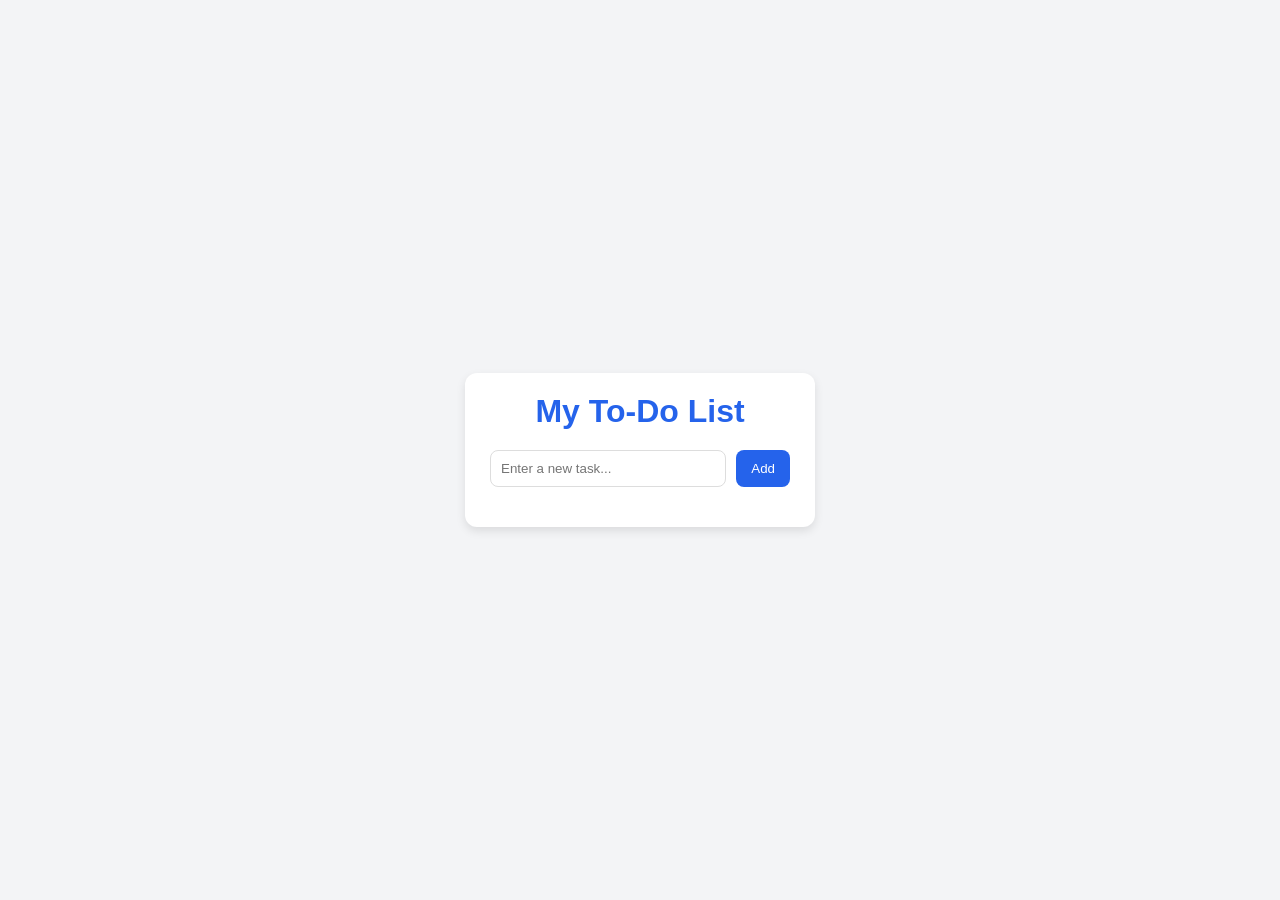
==== index.html @ 08fdeb5d "Add initial HTML, CSS, and JavaScript files for To-Do List App" ====
<!DOCTYPE html>
<html lang="en">
<head>
  <meta charset="UTF-8">
  <meta name="viewport" content="width=device-width, initial-scale=1.0">
  <title>To-Do List App</title>
  <link rel="stylesheet" href="styles.css">
</head>
<body>
  <div class="todo-container">
    <h1>My To-Do List</h1>

    <!-- Input Area -->
    <div class="input-section">
      <input type="text" id="taskInput" placeholder="Enter a new task...">
      <button id="addTaskBtn">Add</button>
    </div>

    <!-- Task List -->
    <ul id="taskList"></ul>
  </div>

  <script src="script.js"></script>
</body>
</html>
---- styles.css ----
/* Reset some default styles */
* {
  margin: 0;
  padding: 0;
  box-sizing: border-box;
}

body {
  font-family: Arial, sans-serif;
  background: #f3f4f6;
  display: flex;
  justify-content: center;
  align-items: center;
  min-height: 100vh;
}

.todo-container {
  background: #fff;
  padding: 20px 25px;
  border-radius: 12px;
  box-shadow: 0 4px 10px rgba(0,0,0,0.1);
  width: 350px;
}

h1 {
  text-align: center;
  color: #2563eb;
  margin-bottom: 20px;
}

.input-section {
  display: flex;
  gap: 10px;
  margin-bottom: 20px;
}

.input-section input {
  flex: 1;
  padding: 10px;
  border: 1px solid #ddd;
  border-radius: 8px;
  outline: none;
}

.input-section button {
  padding: 10px 15px;
  background: #2563eb;
  color: #fff;
  border: none;
  border-radius: 8px;
  cursor: pointer;
  transition: background 0.3s ease;
}

.input-section button:hover {
  background: #1d4ed8;
}

#taskList {
  list-style: none;
}

#taskList li {
  background: #f9fafb;
  margin-bottom: 10px;
  padding: 10px;
  border-radius: 8px;
  display: flex;
  justify-content: space-between;
  align-items: center;
}

#taskList li span {
  flex: 1;
}

.delete-btn {
  background: #ef4444;
  color: white;
  border: none;
  padding: 5px 10px;
  border-radius: 6px;
  cursor: pointer;
  transition: background 0.3s ease;
}

.delete-btn:hover {
  background: #dc2626;
}
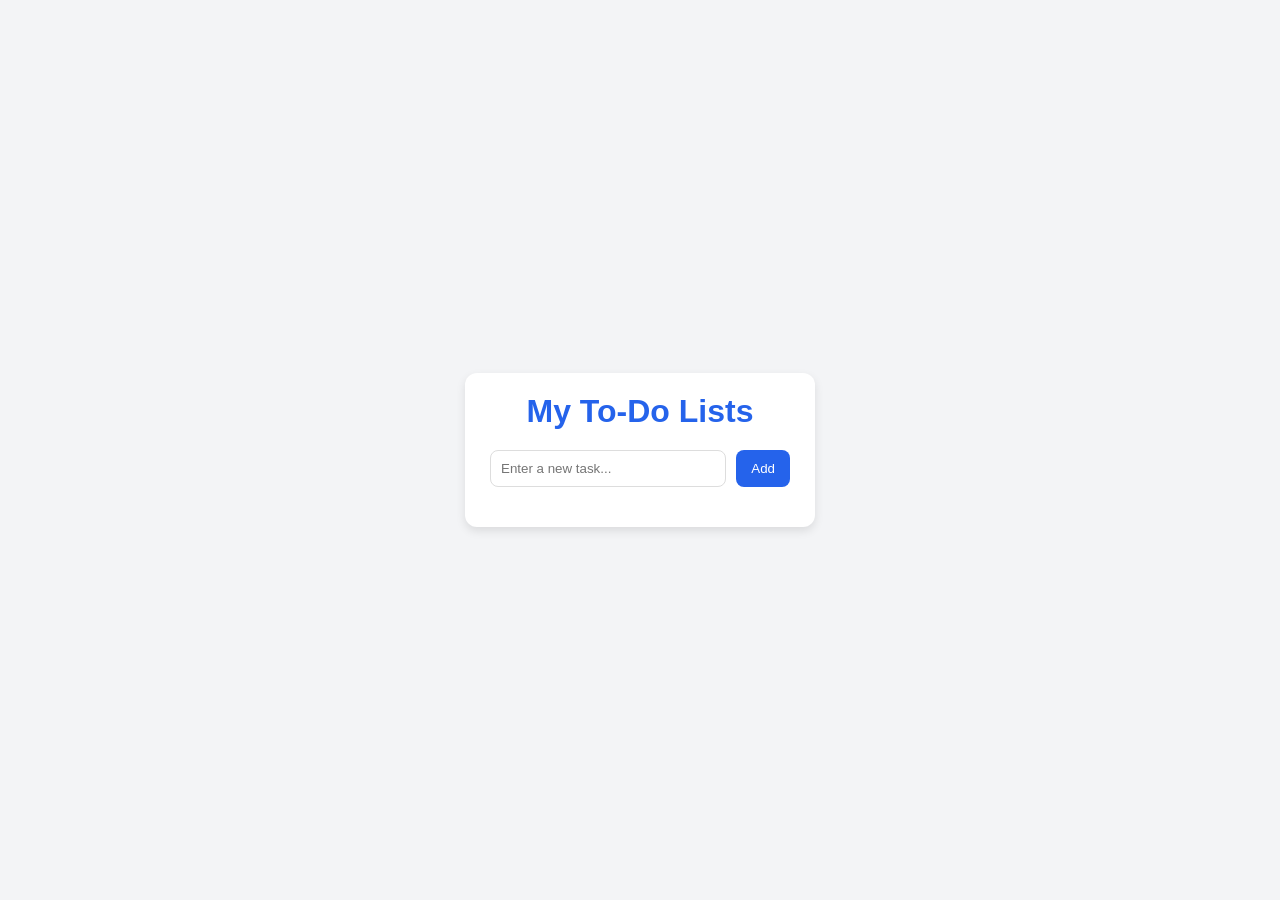
==== commit a8eec8a2: "Update heading to pluralize "To-Do List" to "To-Do Lists"" ====
--- a/index.html
+++ b/index.html
@@ -8,7 +8,7 @@
 </head>
 <body>
   <div class="todo-container">
-    <h1>My To-Do List</h1>
+    <h1>My To-Do Lists</h1>
 
     <!-- Input Area -->
     <div class="input-section">
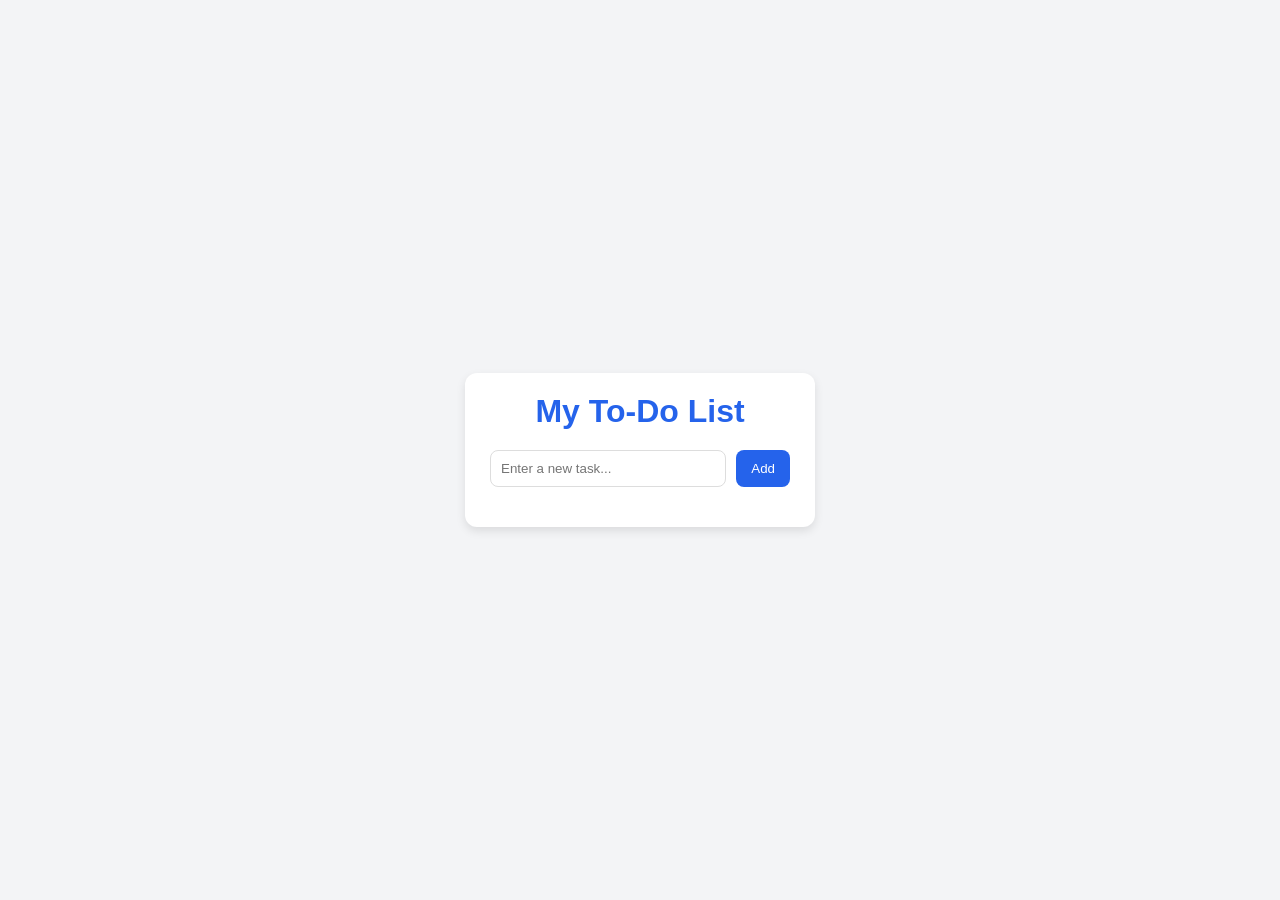
==== commit 9757d0eb: "Fix heading to singular "To-Do List" in index.html" ====
--- a/index.html
+++ b/index.html
@@ -8,7 +8,7 @@
 </head>
 <body>
   <div class="todo-container">
-    <h1>My To-Do Lists</h1>
+    <h1>My To-Do List</h1>
 
     <!-- Input Area -->
     <div class="input-section">
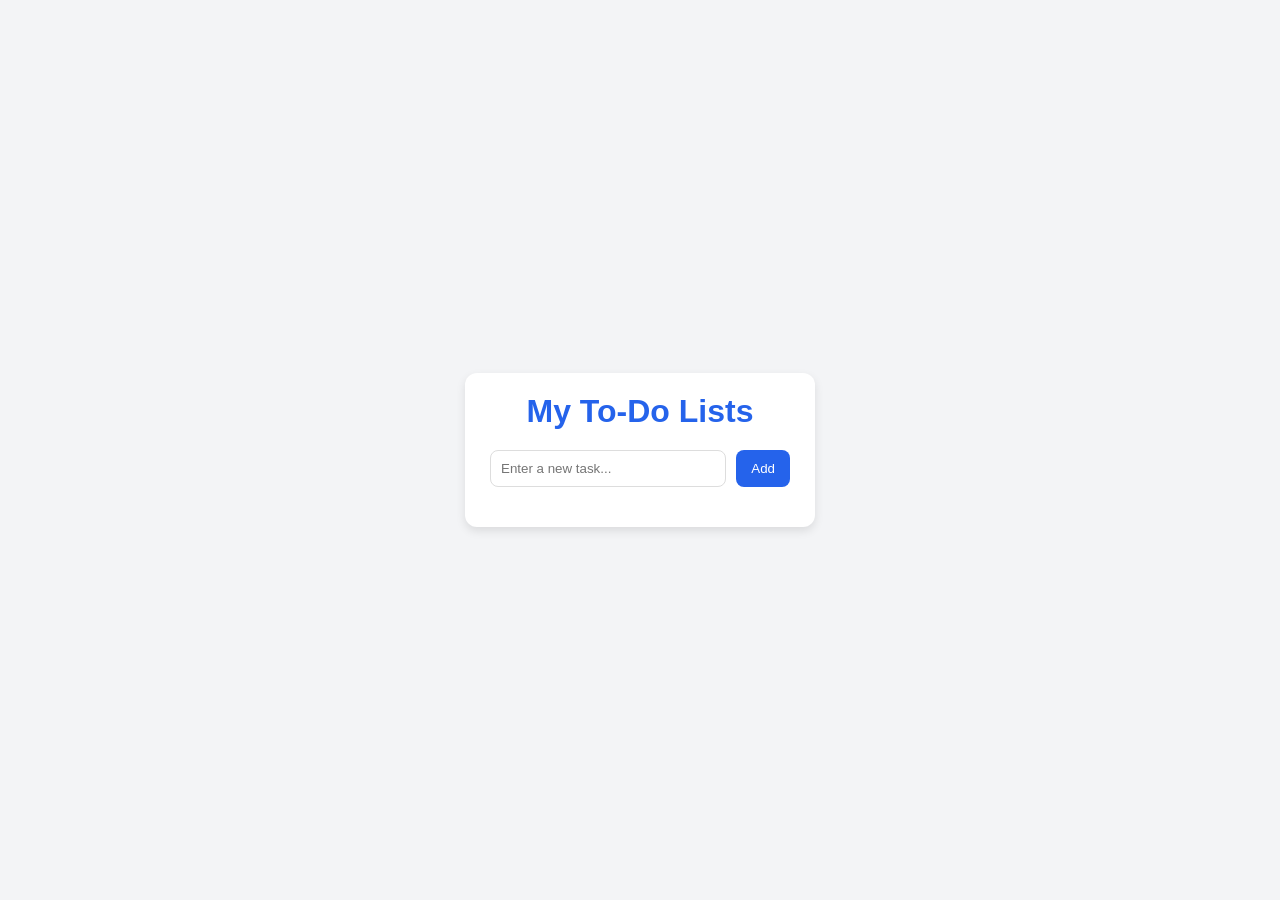
==== commit 05ad5bc4: "Update heading to pluralize "To-Do List" to "To-Do Lists" in index.html" ====
--- a/index.html
+++ b/index.html
@@ -8,7 +8,7 @@
 </head>
 <body>
   <div class="todo-container">
-    <h1>My To-Do List</h1>
+    <h1>My To-Do Lists</h1>
 
     <!-- Input Area -->
     <div class="input-section">
